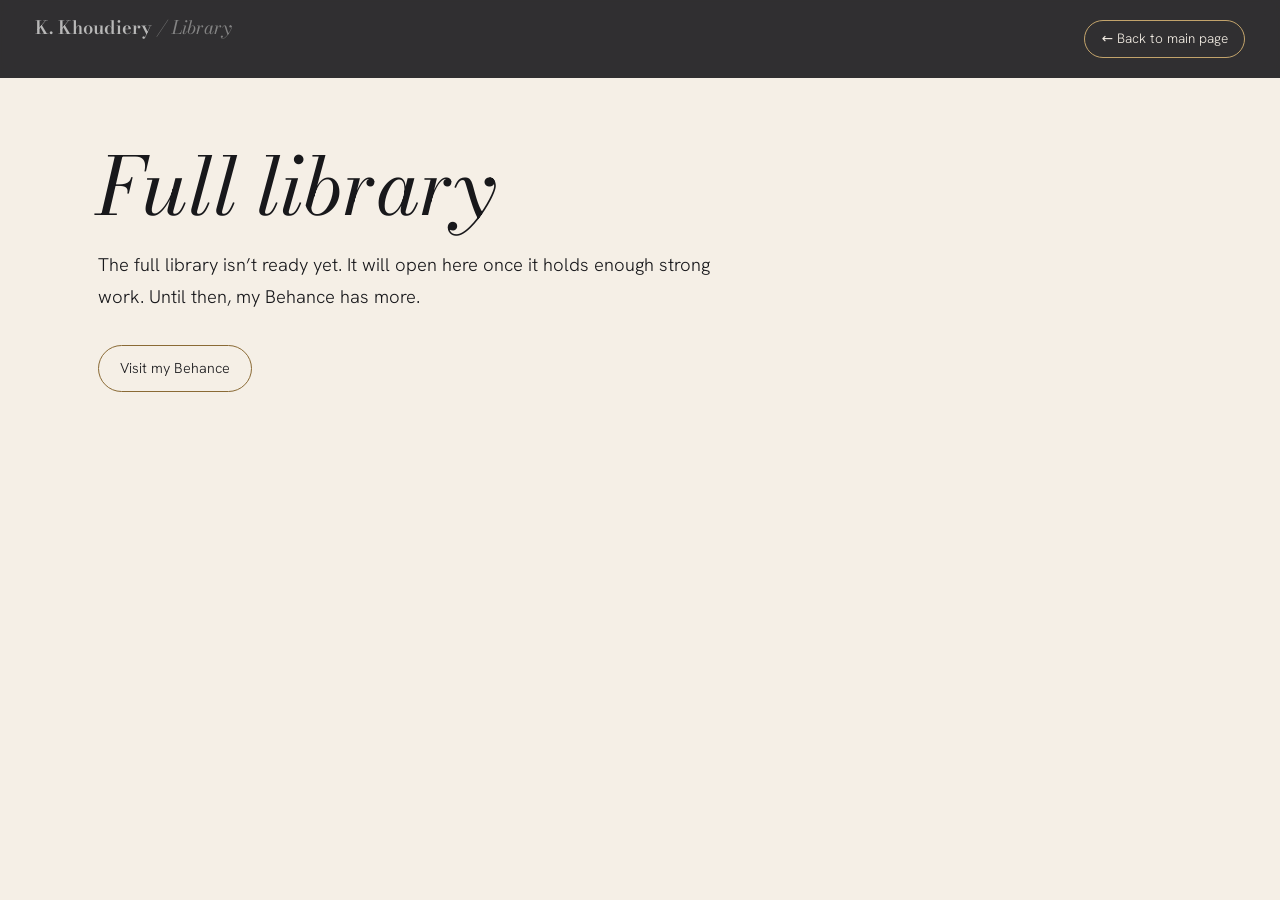
==== library.html @ 6fd0429f "Add files via upload" ====
<!DOCTYPE html>
<html lang="en">
<head>
<meta charset="utf-8">
<meta name="viewport" content="width=device-width, initial-scale=1">
<meta http-equiv="Content-Security-Policy" content="default-src 'self'; img-src 'self' data:; script-src 'self'; style-src 'self'; connect-src 'self'; base-uri 'none'; form-action 'none'; object-src 'none'">
<title>Library | Kamel Khoudiery</title>
<link rel="stylesheet" href="css/style.css">
</head>
<body>
<header><div class="wrap bar"><a class="logo" href="index.html">K. Khoudiery <span class="pn">/ Library</span></a><nav><a class="btn sm" href="index.html">← Back to main page</a></nav></div></header>
<main class="sub"><div class="wrap">
<h1 data-site="library_title">Library</h1>

<p data-site="library_text"></p>
<a class="btn" data-href="behance" data-site="library_button2" href="#">Continue</a>
</div></main>
<script src="js/core.js"></script>
<script src="js/sub.js"></script>
</body>
</html>
---- css/style.css ----
/* FONTS (files live in /fonts) */
@font-face{font-family:"Bodoni Moda";font-weight:400;font-style:normal;font-display:swap;src:url(../fonts/bodoni-moda-latin-400-normal.woff2) format("woff2")}
@font-face{font-family:"Bodoni Moda";font-weight:600;font-style:normal;font-display:swap;src:url(../fonts/bodoni-moda-latin-600-normal.woff2) format("woff2")}
@font-face{font-family:"Bodoni Moda";font-weight:400;font-style:italic;font-display:swap;src:url(../fonts/bodoni-moda-latin-400-italic.woff2) format("woff2")}
@font-face{font-family:"Hanken Grotesk";font-weight:300;font-display:swap;src:url(../fonts/hanken-grotesk-latin-300-normal.woff2) format("woff2")}
@font-face{font-family:"Hanken Grotesk";font-weight:400;font-display:swap;src:url(../fonts/hanken-grotesk-latin-400-normal.woff2) format("woff2")}
@font-face{font-family:"Hanken Grotesk";font-weight:500;font-display:swap;src:url(../fonts/hanken-grotesk-latin-500-normal.woff2) format("woff2")}
/* COLOURS: --paper is the light background, --pink the soft accent, --veil the darkness over the hero photo (0.7 to 0.9) */
:root{--ink:#0e0e11;--paper:#f5efe6;--pink:#ecd3ce;--wash:#f6e9e5;--veil:.8;--serif:"Bodoni Moda","Didot",Georgia,serif;--sans:"Hanken Grotesk",system-ui,sans-serif;
--fg:#18181b;--sub:#5f5e5a;--acc:#8a6a35;--line:#18181b26;--bg:var(--paper)}
.dark{--fg:var(--paper);--sub:#b4afa4;--acc:#c2a36b;--line:#f1ece233;--bg:var(--ink)}
*{box-sizing:border-box;margin:0}
[hidden]{display:none!important}
html{scroll-behavior:smooth}
body{background:var(--paper);color:var(--fg);font:300 1.05rem/1.7 var(--sans);overflow-x:hidden}
.aa{position:fixed;right:-4vw;bottom:-14vw;font:italic 400 48vw/1 var(--serif);color:#fff;mix-blend-mode:difference;opacity:.06;pointer-events:none;z-index:2}
a{color:inherit}
:focus-visible{outline:2px solid var(--acc);outline-offset:4px}
.wrap{max-width:1180px;margin:0 auto;padding:0 clamp(1.1rem,4vw,3rem)}
section,footer{background:var(--bg);color:var(--fg)}
section{position:relative;overflow:hidden;padding:clamp(3.5rem,8vw,7rem) 0;border-top:1px solid var(--line)}
h2{font:italic 400 clamp(2.1rem,5.4vw,4.2rem)/1.08 var(--serif);margin-bottom:2rem}
.folio{font-size:.85rem;color:var(--acc);letter-spacing:.04em;margin-bottom:1rem}
.btn{display:inline-block;font:inherit;font-size:.9rem;color:var(--fg);text-decoration:none;border:1px solid var(--acc);padding:.65rem 1.3rem;border-radius:99px;background:none;cursor:pointer;transition:.25s}
.btn:hover{background:var(--acc);color:var(--ink)}
.btn.sm{font-size:.85rem;padding:.4rem 1rem;color:var(--paper);border-color:#c2a36b}
.btn.sm:hover{background:#c2a36b;color:var(--ink)}

header{position:fixed;top:0;left:0;right:0;z-index:10;background:#0e0e11d9;backdrop-filter:blur(8px);-webkit-backdrop-filter:blur(8px);color:var(--paper);transition:background .35s}
header.at-top{background:transparent;backdrop-filter:none;-webkit-backdrop-filter:none}
.banner{background:var(--pink);color:var(--ink);text-align:center;font-size:.85rem;padding:.4rem 1rem}
.banner a{margin-inline-start:.8rem;border-bottom:1px solid;text-decoration:none}
header .bar{display:flex;justify-content:space-between;align-items:center;gap:1rem;max-width:1560px;padding:.8rem clamp(1.1rem,3vw,2.2rem)}
.logo{font:600 1.15rem var(--serif);text-decoration:none}.pn{font-style:italic;font-weight:400;color:#c2a36b}
nav{display:flex;gap:clamp(.7rem,2vw,1.5rem);align-items:center;font-size:.9rem}
nav .lk{text-decoration:none;opacity:.8}nav .lk:hover{opacity:1;color:#c2a36b}
@media(max-width:1000px){nav .lk:nth-child(n+4){display:none}}
@media(max-width:700px){nav .lk{display:none}}

.hero{min-height:100vh;min-height:100svh;display:grid;align-items:center;border:0;padding-top:7rem;background:var(--ink)}
body.has-banner .hero{padding-top:9.5rem}
.hero::before{content:"";position:absolute;inset:0;background:url(../photos/hero-bg.jpg) center/cover no-repeat}
.hero::after{content:"";position:absolute;inset:0;background:var(--ink);opacity:var(--veil)}
.hero .wrap{position:relative;z-index:1;display:grid;grid-template-columns:minmax(0,1.5fr) minmax(0,1fr);gap:3rem;max-width:1560px;padding:0 clamp(1.1rem,3vw,2.2rem);align-items:center}
.hero h1{font:400 clamp(3rem,8.2vw,7.7rem)/.98 var(--serif);letter-spacing:-.02em}
.hero h1 span{display:block;overflow:hidden;padding:0 .15em .22em 0;margin-bottom:-.1em}
.hero h1 span i{display:block;transform:translateY(130%);animation:up 1.1s cubic-bezier(.2,.8,.2,1) forwards}
.hero h1 span:nth-child(2) i{animation-delay:.15s;font-style:italic;color:var(--acc)}
@keyframes up{to{transform:none}}
.role{margin:2.4rem 0 1.6rem;font-size:1.2rem;color:var(--sub)}
.quote{border-left:2px solid var(--acc);padding-left:1.2rem;max-width:36ch}
.quote p{font:italic 400 clamp(1.3rem,2.6vw,1.7rem)/1.45 var(--serif)}
.quote cite{display:block;margin-top:.6rem;font-style:normal;font-size:.9rem;color:var(--sub)}
.portrait{position:relative;aspect-ratio:3/4;border-radius:999px 999px 0 0;overflow:hidden;background:#ffffff0d;border:1px solid var(--acc);animation:fade 1.6s .4s both;max-width:500px;width:100%;justify-self:end}
.portrait::before{content:"KK";position:absolute;inset:0;display:grid;place-items:center;font:italic 400 6rem var(--serif);color:#f1ece233}
.portrait img{position:absolute;inset:0;width:100%;height:100%;object-fit:cover}
@keyframes fade{from{opacity:0;transform:translateY(20px)}}
@media(max-width:860px){.hero .wrap{grid-template-columns:1fr}.portrait{max-width:280px;justify-self:start}}

#brands{padding:2rem 0}
.marquee{overflow:hidden;margin-top:1rem;-webkit-mask-image:linear-gradient(90deg,#0000,#000 8%,#000 92%,#0000);mask-image:linear-gradient(90deg,#0000,#000 8%,#000 92%,#0000)}
.track{display:flex;align-items:center;width:max-content;animation:mq var(--dur,40s) linear infinite}
.track.rev{animation-direction:reverse}
.marquee:hover .track{animation-play-state:paused}
@keyframes mq{to{transform:translateX(-50%)}}
.logo{height:52px;width:auto;margin-inline-end:4.5rem;opacity:.7;filter:grayscale(1);transition:.3s}
.logo:hover{opacity:1;filter:none}

#numbers .grid{display:grid;grid-template-columns:repeat(auto-fit,minmax(170px,1fr));gap:2.2rem}
.num b{display:block;font:400 clamp(2.4rem,5vw,4rem)/1 var(--serif);color:var(--acc)}
.num span{display:block;margin-top:.5rem;color:var(--sub);font-size:.95rem}

.rail{display:flex;gap:1.6rem;overflow-x:auto;scroll-snap-type:x proximity;padding:0 max(1.1rem,calc((100vw - 1180px)/2 + 3rem)) 1.5rem;scrollbar-width:thin;scrollbar-color:var(--acc) transparent}
.card{flex:none;scroll-snap-align:start}
.art{height:clamp(300px,60vh,520px)}
.art img{height:100%;width:auto;display:block;border-radius:2px;box-shadow:0 20px 40px #0000002e;transition:transform .5s}
.card:hover .art img{transform:translateY(-5px)}
.ph{height:100%;aspect-ratio:3/4;background:var(--c);display:grid;place-items:center;font:italic 400 7rem var(--serif);color:#ffffff40}
.card figcaption{margin-top:.8rem;display:flex;flex-direction:column;font-size:.9rem;color:var(--sub)}
.card figcaption b{font:400 1.15rem var(--serif);color:var(--fg)}
.railbar{display:flex;justify-content:space-between;align-items:center;gap:1rem;margin-top:1.4rem}
.arrows{display:flex;gap:.6rem}
.arrows button{width:44px;height:44px;border-radius:50%;border:1px solid var(--acc);background:none;color:var(--fg);font-size:1.1rem;cursor:pointer;transition:.25s}
.arrows button:hover{background:var(--acc);color:var(--ink)}

.svc{display:grid;grid-template-columns:repeat(4,1fr);gap:1px;background:var(--line);border:1px solid var(--line)}
.cell{background:var(--paper);padding:1.8rem;transition:background .3s}
.cell:hover{background:var(--wash)}
.ic img{width:44px;height:44px;display:block;margin-bottom:1rem;animation:fl 7s ease-in-out infinite}
.cell:nth-child(2n) .ic img{animation-delay:-2s}.cell:nth-child(3n) .ic img{animation-delay:-4s}
@keyframes fl{50%{transform:translateY(-6px) rotate(2deg)}}
.cell h3{font:400 1.45rem/1.15 var(--serif);margin-bottom:.6rem}
.cell p{color:var(--sub);font-size:.95rem}
@media(max-width:1000px){.svc{grid-template-columns:repeat(2,1fr)}}
@media(max-width:560px){.svc{grid-template-columns:1fr}}

#about .lead{font:400 clamp(1.2rem,2.6vw,1.8rem)/1.5 var(--serif);max-width:34em}
#about .more{color:var(--sub);margin-top:1.2rem;max-width:40em}
.tagline{font:italic 400 1.2rem var(--serif);margin-top:1.6rem;color:var(--acc)}
.mini{font:italic 400 1.6rem var(--serif);margin:3rem 0 1.2rem}
.reasons{display:grid;grid-template-columns:repeat(auto-fit,minmax(240px,1fr));gap:2rem}
.reason{border-top:1px solid var(--acc);padding-top:1rem}
.reason h3{font:500 1.05rem var(--sans);margin-bottom:.4rem}
.reason p{color:var(--sub);font-size:.95rem}

.offers{display:grid;grid-template-columns:repeat(auto-fit,minmax(260px,1fr));gap:1.6rem}
.offer{border:1px solid var(--line);padding:1.6rem;background:var(--wash)}
.offer small{display:inline-block;background:var(--pink);color:var(--ink);padding:.1rem .7rem;border-radius:99px;font-size:.75rem;margin-bottom:.8rem}
.offer h3{font:400 1.5rem/1.2 var(--serif);margin-bottom:.5rem}
.offer p{color:var(--sub)}.offer em{display:block;margin-top:.6rem;font-size:.85rem;color:var(--acc)}

#skills .marquee{margin-top:1.2rem}
.chip{display:inline-flex;align-items:center;gap:.7rem;border:1px solid var(--line);border-radius:99px;padding:.5rem 1.2rem .5rem .6rem;margin-inline-end:1.2rem;white-space:nowrap}
.chip img,.bd{width:30px;height:30px}
.bd{display:grid;place-items:center;border:1px solid var(--acc);border-radius:8px;font-size:.7rem;font-style:normal;color:var(--acc)}

#sohof{background:var(--wash)}
#sohof .lead{font:400 clamp(1.1rem,2.2vw,1.5rem)/1.5 var(--serif);max-width:32em;margin-bottom:1.8rem}
.contact{padding:clamp(3rem,6vw,5rem) 0}
.mail{font:italic 400 clamp(1.3rem,5vw,3.6rem)/1.1 var(--serif);text-decoration:none;word-break:break-all;background:linear-gradient(var(--acc),var(--acc)) 0 100%/0 2px no-repeat;transition:background-size .5s}
.mail:hover{background-size:100% 2px}
.links{display:flex;gap:1rem;flex-wrap:wrap;margin-top:2rem}
.contact .btn{color:var(--paper)}.contact .btn:hover{color:var(--ink)}
footer{padding:1.1rem 0;color:var(--sub);font-size:.85rem;border-top:1px solid var(--line)}
footer .wrap{display:flex;justify-content:space-between;align-items:center}
.fv{height:34px;width:auto;opacity:.6}

.v::after{content:"";position:absolute;pointer-events:none;width:clamp(130px,17vw,250px);aspect-ratio:1;opacity:.14;background:no-repeat center/contain}
.v-flower::after{background-image:url(../vectors/flower.svg);right:3vw;top:3rem}
.v-book::after{background-image:url(../vectors/books.svg);left:2vw;bottom:1rem;opacity:.08}
.v-candle::after{background-image:url(../vectors/candle.svg);right:3vw;bottom:2rem}
.v-reader::after{background-image:url(../vectors/reader.svg);right:2vw;top:2rem}
@media(max-width:760px){.v::after{display:none}}

.sub{min-height:80vh;padding:9rem 0 5rem;background:var(--paper)}
.sub h1{font:italic 400 clamp(2.4rem,7vw,5rem)/1.05 var(--serif);margin-bottom:1.4rem}
.sub p{max-width:34em;margin-bottom:2rem;font-size:1.15rem}
.sub .pic{display:block;width:min(100%,640px);aspect-ratio:16/10;object-fit:cover;border:1px solid var(--acc);margin-bottom:1.6rem}
@media(prefers-reduced-motion:reduce){*{animation:none!important;transition:none!important}.hero h1 span i{transform:none}.marquee{overflow-x:auto}}
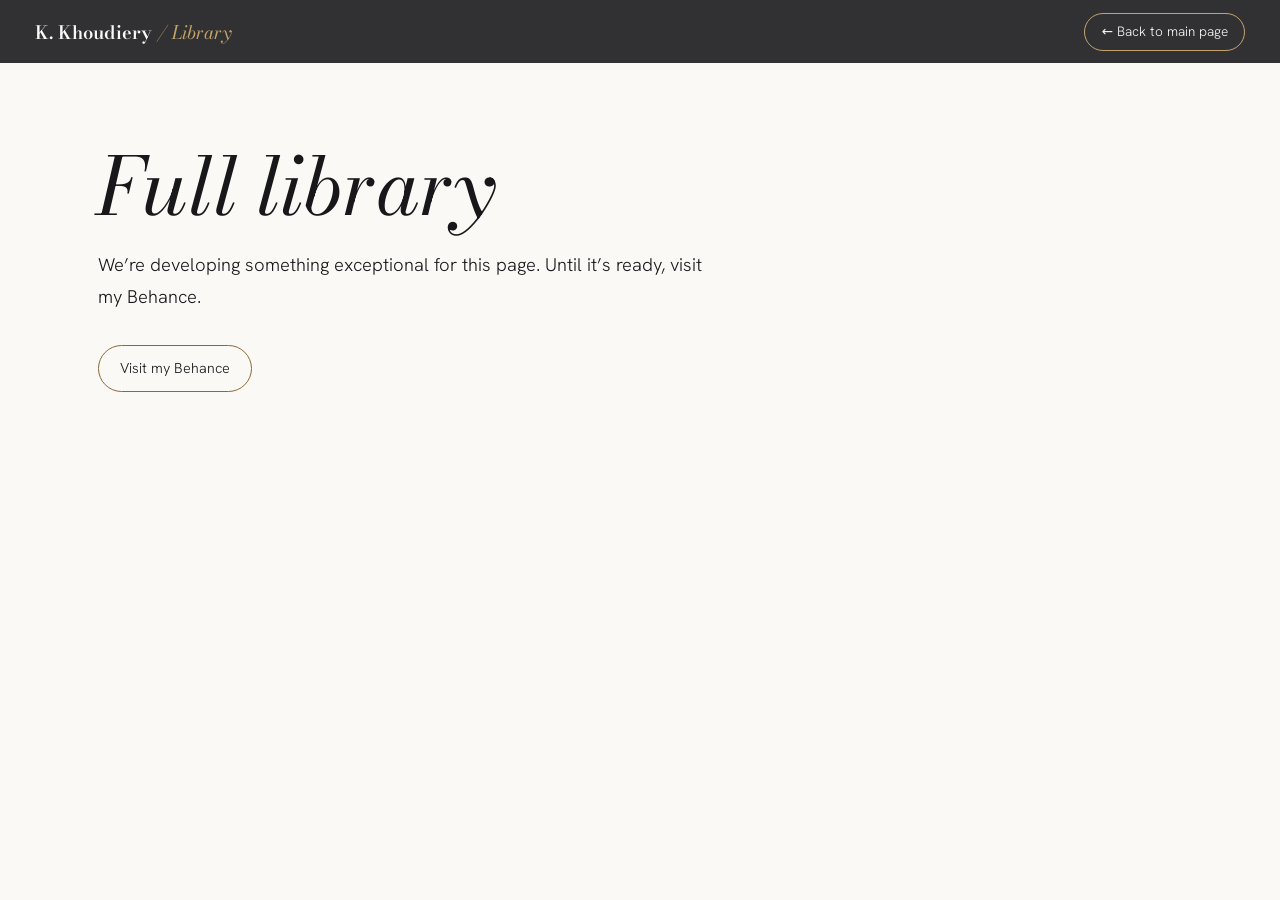
==== commit bd53f9a2: "Add files via upload" ====
--- a/library.html
+++ b/library.html
@@ -6,6 +6,8 @@
 <meta http-equiv="Content-Security-Policy" content="default-src 'self'; img-src 'self' data:; script-src 'self'; style-src 'self'; connect-src 'self'; base-uri 'none'; form-action 'none'; object-src 'none'">
 <title>Library | Kamel Khoudiery</title>
 <link rel="stylesheet" href="css/style.css">
+<link rel="stylesheet" href="css/mobile.css" media="(max-width:700px)">
+<link rel="stylesheet" href="css/tablet.css" media="(min-width:701px) and (min-aspect-ratio:7/10) and (max-aspect-ratio:3/2)">
 </head>
 <body>
 <header><div class="wrap bar"><a class="logo" href="index.html">K. Khoudiery <span class="pn">/ Library</span></a><nav><a class="btn sm" href="index.html">← Back to main page</a></nav></div></header>
@@ -15,6 +17,7 @@
 <p data-site="library_text"></p>
 <a class="btn" data-href="behance" data-site="library_button2" href="#">Continue</a>
 </div></main>
+<script src="data/site.js"></script>
 <script src="js/core.js"></script>
 <script src="js/sub.js"></script>
 </body>
--- a/css/style.css
+++ b/css/style.css
@@ -6,7 +6,7 @@
 @font-face{font-family:"Hanken Grotesk";font-weight:400;font-display:swap;src:url(../fonts/hanken-grotesk-latin-400-normal.woff2) format("woff2")}
 @font-face{font-family:"Hanken Grotesk";font-weight:500;font-display:swap;src:url(../fonts/hanken-grotesk-latin-500-normal.woff2) format("woff2")}
 /* COLOURS: --paper is the light background, --pink the soft accent, --veil the darkness over the hero photo (0.7 to 0.9) */
-:root{--ink:#0e0e11;--paper:#f5efe6;--pink:#ecd3ce;--wash:#f6e9e5;--veil:.8;--serif:"Bodoni Moda","Didot",Georgia,serif;--sans:"Hanken Grotesk",system-ui,sans-serif;
+:root{--ink:#0e0e11;--paper:#fbf9f6;--veil:.8;--serif:"Bodoni Moda","Didot",Georgia,serif;--sans:"Hanken Grotesk",system-ui,sans-serif;
 --fg:#18181b;--sub:#5f5e5a;--acc:#8a6a35;--line:#18181b26;--bg:var(--paper)}
 .dark{--fg:var(--paper);--sub:#b4afa4;--acc:#c2a36b;--line:#f1ece233;--bg:var(--ink)}
 *{box-sizing:border-box;margin:0}
@@ -28,8 +28,6 @@
 
 header{position:fixed;top:0;left:0;right:0;z-index:10;background:#0e0e11d9;backdrop-filter:blur(8px);-webkit-backdrop-filter:blur(8px);color:var(--paper);transition:background .35s}
 header.at-top{background:transparent;backdrop-filter:none;-webkit-backdrop-filter:none}
-.banner{background:var(--pink);color:var(--ink);text-align:center;font-size:.85rem;padding:.4rem 1rem}
-.banner a{margin-inline-start:.8rem;border-bottom:1px solid;text-decoration:none}
 header .bar{display:flex;justify-content:space-between;align-items:center;gap:1rem;max-width:1560px;padding:.8rem clamp(1.1rem,3vw,2.2rem)}
 .logo{font:600 1.15rem var(--serif);text-decoration:none}.pn{font-style:italic;font-weight:400;color:#c2a36b}
 nav{display:flex;gap:clamp(.7rem,2vw,1.5rem);align-items:center;font-size:.9rem}
@@ -38,7 +36,6 @@
 @media(max-width:700px){nav .lk{display:none}}
 
 .hero{min-height:100vh;min-height:100svh;display:grid;align-items:center;border:0;padding-top:7rem;background:var(--ink)}
-body.has-banner .hero{padding-top:9.5rem}
 .hero::before{content:"";position:absolute;inset:0;background:url(../photos/hero-bg.jpg) center/cover no-repeat}
 .hero::after{content:"";position:absolute;inset:0;background:var(--ink);opacity:var(--veil)}
 .hero .wrap{position:relative;z-index:1;display:grid;grid-template-columns:minmax(0,1.5fr) minmax(0,1fr);gap:3rem;max-width:1560px;padding:0 clamp(1.1rem,3vw,2.2rem);align-items:center}
@@ -63,29 +60,19 @@
 .track.rev{animation-direction:reverse}
 .marquee:hover .track{animation-play-state:paused}
 @keyframes mq{to{transform:translateX(-50%)}}
-.logo{height:52px;width:auto;margin-inline-end:4.5rem;opacity:.7;filter:grayscale(1);transition:.3s}
-.logo:hover{opacity:1;filter:none}
+.brand{height:52px;width:auto;margin-inline-end:4.5rem;opacity:.7;filter:grayscale(1);transition:.3s}
+.brand:hover{opacity:1;filter:none}
 
 #numbers .grid{display:grid;grid-template-columns:repeat(auto-fit,minmax(170px,1fr));gap:2.2rem}
 .num b{display:block;font:400 clamp(2.4rem,5vw,4rem)/1 var(--serif);color:var(--acc)}
 .num span{display:block;margin-top:.5rem;color:var(--sub);font-size:.95rem}
 
-.rail{display:flex;gap:1.6rem;overflow-x:auto;scroll-snap-type:x proximity;padding:0 max(1.1rem,calc((100vw - 1180px)/2 + 3rem)) 1.5rem;scrollbar-width:thin;scrollbar-color:var(--acc) transparent}
-.card{flex:none;scroll-snap-align:start}
-.art{height:clamp(300px,60vh,520px)}
-.art img{height:100%;width:auto;display:block;border-radius:2px;box-shadow:0 20px 40px #0000002e;transition:transform .5s}
-.card:hover .art img{transform:translateY(-5px)}
 .ph{height:100%;aspect-ratio:3/4;background:var(--c);display:grid;place-items:center;font:italic 400 7rem var(--serif);color:#ffffff40}
 .card figcaption{margin-top:.8rem;display:flex;flex-direction:column;font-size:.9rem;color:var(--sub)}
 .card figcaption b{font:400 1.15rem var(--serif);color:var(--fg)}
-.railbar{display:flex;justify-content:space-between;align-items:center;gap:1rem;margin-top:1.4rem}
-.arrows{display:flex;gap:.6rem}
-.arrows button{width:44px;height:44px;border-radius:50%;border:1px solid var(--acc);background:none;color:var(--fg);font-size:1.1rem;cursor:pointer;transition:.25s}
-.arrows button:hover{background:var(--acc);color:var(--ink)}
 
 .svc{display:grid;grid-template-columns:repeat(4,1fr);gap:1px;background:var(--line);border:1px solid var(--line)}
 .cell{background:var(--paper);padding:1.8rem;transition:background .3s}
-.cell:hover{background:var(--wash)}
 .ic img{width:44px;height:44px;display:block;margin-bottom:1rem;animation:fl 7s ease-in-out infinite}
 .cell:nth-child(2n) .ic img{animation-delay:-2s}.cell:nth-child(3n) .ic img{animation-delay:-4s}
 @keyframes fl{50%{transform:translateY(-6px) rotate(2deg)}}
@@ -96,7 +83,6 @@
 
 #about .lead{font:400 clamp(1.2rem,2.6vw,1.8rem)/1.5 var(--serif);max-width:34em}
 #about .more{color:var(--sub);margin-top:1.2rem;max-width:40em}
-.tagline{font:italic 400 1.2rem var(--serif);margin-top:1.6rem;color:var(--acc)}
 .mini{font:italic 400 1.6rem var(--serif);margin:3rem 0 1.2rem}
 .reasons{display:grid;grid-template-columns:repeat(auto-fit,minmax(240px,1fr));gap:2rem}
 .reason{border-top:1px solid var(--acc);padding-top:1rem}
@@ -104,8 +90,7 @@
 .reason p{color:var(--sub);font-size:.95rem}
 
 .offers{display:grid;grid-template-columns:repeat(auto-fit,minmax(260px,1fr));gap:1.6rem}
-.offer{border:1px solid var(--line);padding:1.6rem;background:var(--wash)}
-.offer small{display:inline-block;background:var(--pink);color:var(--ink);padding:.1rem .7rem;border-radius:99px;font-size:.75rem;margin-bottom:.8rem}
+.offer{border:1px solid var(--line);padding:1.6rem;background:#fffefc}
 .offer h3{font:400 1.5rem/1.2 var(--serif);margin-bottom:.5rem}
 .offer p{color:var(--sub)}.offer em{display:block;margin-top:.6rem;font-size:.85rem;color:var(--acc)}
 
@@ -114,7 +99,6 @@
 .chip img,.bd{width:30px;height:30px}
 .bd{display:grid;place-items:center;border:1px solid var(--acc);border-radius:8px;font-size:.7rem;font-style:normal;color:var(--acc)}
 
-#sohof{background:var(--wash)}
 #sohof .lead{font:400 clamp(1.1rem,2.2vw,1.5rem)/1.5 var(--serif);max-width:32em;margin-bottom:1.8rem}
 .contact{padding:clamp(3rem,6vw,5rem) 0}
 .mail{font:italic 400 clamp(1.3rem,5vw,3.6rem)/1.1 var(--serif);text-decoration:none;word-break:break-all;background:linear-gradient(var(--acc),var(--acc)) 0 100%/0 2px no-repeat;transition:background-size .5s}
@@ -123,17 +107,42 @@
 .contact .btn{color:var(--paper)}.contact .btn:hover{color:var(--ink)}
 footer{padding:1.1rem 0;color:var(--sub);font-size:.85rem;border-top:1px solid var(--line)}
 footer .wrap{display:flex;justify-content:space-between;align-items:center}
-.fv{height:34px;width:auto;opacity:.6}
 
-.v::after{content:"";position:absolute;pointer-events:none;width:clamp(130px,17vw,250px);aspect-ratio:1;opacity:.14;background:no-repeat center/contain}
-.v-flower::after{background-image:url(../vectors/flower.svg);right:3vw;top:3rem}
-.v-book::after{background-image:url(../vectors/books.svg);left:2vw;bottom:1rem;opacity:.08}
-.v-candle::after{background-image:url(../vectors/candle.svg);right:3vw;bottom:2rem}
-.v-reader::after{background-image:url(../vectors/reader.svg);right:2vw;top:2rem}
-@media(max-width:760px){.v::after{display:none}}
 
 .sub{min-height:80vh;padding:9rem 0 5rem;background:var(--paper)}
 .sub h1{font:italic 400 clamp(2.4rem,7vw,5rem)/1.05 var(--serif);margin-bottom:1.4rem}
 .sub p{max-width:34em;margin-bottom:2rem;font-size:1.15rem}
 .sub .pic{display:block;width:min(100%,640px);aspect-ratio:16/10;object-fit:cover;border:1px solid var(--acc);margin-bottom:1.6rem}
 @media(prefers-reduced-motion:reduce){*{animation:none!important;transition:none!important}.hero h1 span i{transform:none}.marquee{overflow-x:auto}}
+
+/* SECTION BACKGROUNDS: off-white, soft grey and a calm blush. Change any colour here. */
+#numbers{--bg:#f1f0ee}#brands{--bg:#fbf9f6}#work{--bg:#f5eeea}#offers{--bg:#f1f0ee}#skills{--bg:#fbf9f6}#sohof{--bg:#f5eeea}
+.cell:hover{background:#e9e9e9}
+.pill{font-size:.8rem;color:var(--paper);text-decoration:none;border:1px solid #c2a36b;border-radius:99px;padding:.25rem .9rem;white-space:nowrap;overflow:hidden;text-overflow:ellipsis;max-width:34vw;transition:.25s}
+.pill:hover{background:#c2a36b;color:var(--ink)}
+.lg{display:flex;align-items:center;gap:1rem;min-width:0}
+@media(max-width:700px){.btn.sm[data-share]{display:none}.pill{max-width:46vw}}
+.stage{position:relative}
+.rail{position:relative;isolation:isolate;display:flex;gap:.4rem;align-items:center;overflow-x:auto;scroll-snap-type:x mandatory;scrollbar-width:none;padding:2.5rem 0 2rem}
+.rail::-webkit-scrollbar{display:none}
+.card{flex:none;scroll-snap-align:center;cursor:pointer;transition:transform .25s ease-out,opacity .25s;will-change:transform}
+.art{height:clamp(280px,56vh,500px)}
+.art img{height:100%;width:auto;display:block;border-radius:2px;box-shadow:0 20px 40px #0000002e}
+.edge{position:absolute;top:50%;transform:translateY(-50%);z-index:5;width:46px;height:46px;border-radius:50%;border:1px solid var(--acc);background:var(--paper);color:var(--fg);font-size:1.2rem;cursor:pointer;transition:.25s}
+.edge:hover{background:var(--acc);color:var(--ink)}
+.edge.l{left:clamp(.5rem,2vw,2rem)}.edge.r{right:clamp(.5rem,2vw,2rem)}
+.railbar{display:flex;justify-content:center;margin-top:1.2rem}
+
+/* GLOW: a soft gold light on hover, mouse devices only. Uses box-shadow / text-shadow only, so it never clashes with click animations. */
+@media(hover:hover){
+.btn:hover,.pill:hover{box-shadow:0 0 14px #c2a36b66}
+.edge:hover{box-shadow:0 0 16px #c2a36b73}
+nav .lk:hover{text-shadow:0 0 10px #c2a36b99}
+a.logo:hover{text-shadow:0 0 10px #c2a36b73}
+.card:hover .art img{box-shadow:0 20px 40px #0000002e,0 0 28px #c2a36b66}
+.cell:hover{box-shadow:inset 0 0 26px #c2a36b24}
+.offer:hover{box-shadow:0 0 22px #c2a36b40}
+.chip:hover{box-shadow:0 0 14px #c2a36b59}
+.brand:hover{filter:drop-shadow(0 0 8px #c2a36b66)}
+.mail:hover{text-shadow:0 0 18px #c2a36b66}
+}
--- a/css/mobile.css
+++ b/css/mobile.css
@@ -0,0 +1,26 @@
+/* PHONES: screens up to 700px wide. Loaded on top of style.css, only on phones. */
+nav .lk{display:none}
+header .bar{padding:.65rem 1rem;gap:.6rem}
+.logo{font-size:1.02rem}
+.pill{max-width:36vw;font-size:.72rem;padding:.2rem .7rem}
+.btn.sm[data-share]{display:none}
+.hero{min-height:auto;padding:6rem 0 3rem}
+.hero .wrap{grid-template-columns:1fr;gap:2rem;padding:0 1.1rem}
+.hero h1{font-size:clamp(3rem,16vw,4.6rem)}
+.role{font-size:1.05rem;margin:1.6rem 0 1.2rem}
+.quote p{font-size:1.25rem}
+.portrait{max-width:240px;justify-self:start}
+section{padding:3rem 0}
+h2{font-size:clamp(1.9rem,9vw,2.6rem);margin-bottom:1.4rem}
+#numbers .grid{grid-template-columns:repeat(2,1fr);gap:1.6rem 1rem}
+.num b{font-size:2.4rem}
+.brand{height:36px;margin-inline-end:2.8rem}
+.art{height:clamp(250px,50vh,400px)}
+.edge{width:38px;height:38px;opacity:.85}
+.svc{grid-template-columns:1fr}
+.cell{padding:1.4rem}
+.reasons,.offers{grid-template-columns:1fr}
+.chip{font-size:.9rem}
+.mail{font-size:5vw}
+.links .btn{flex:1 1 40%;text-align:center}
+.aa{font-size:70vw;bottom:-20vw}
--- a/css/tablet.css
+++ b/css/tablet.css
@@ -0,0 +1,11 @@
+/* TABLETS and 4:3 SCREENS: 701px+ wide with a near-square ratio (iPads, old monitors). Loaded on top of style.css. */
+nav .lk:nth-child(n+5){display:none}
+.pill{max-width:30vw}
+.hero{min-height:88vh}
+.hero .wrap{grid-template-columns:1.2fr 1fr;gap:2rem}
+.hero h1{font-size:clamp(3rem,9vw,6.4rem)}
+.portrait{max-width:380px}
+section{padding:clamp(3rem,7vw,5rem) 0}
+#numbers .grid{grid-template-columns:repeat(3,1fr)}
+.art{height:clamp(300px,46vh,460px)}
+.svc{grid-template-columns:repeat(2,1fr)}
